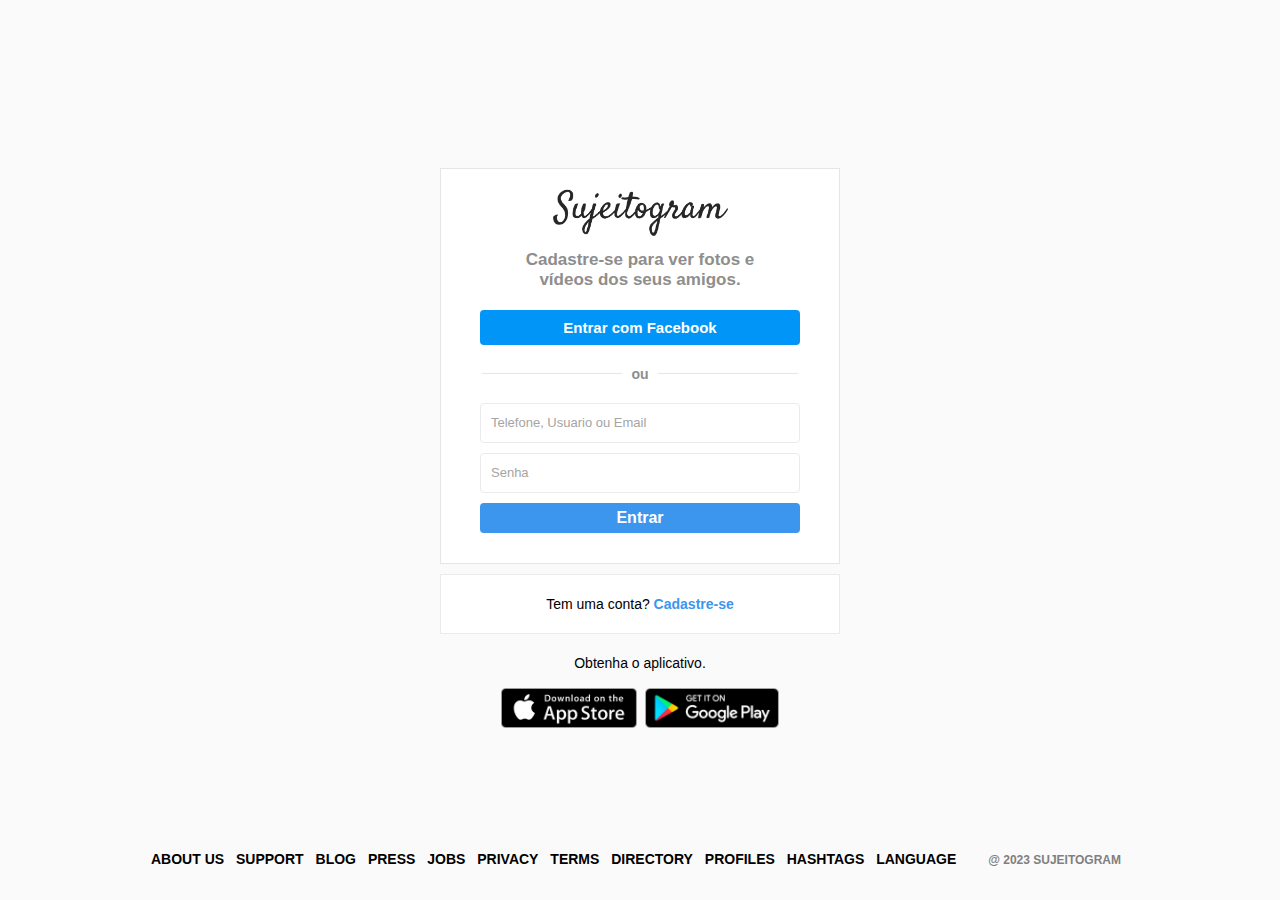
==== signup.html @ 5b963cbd "mudanças no css" ====
<!DOCTYPE html>
<html lang="pt-br">
  <head>
    <meta charset="UTF-8" />
    <meta http-equiv="x-ua-Compatible" content="ie=edge" />
    <meta name="viewport" content="width=device-width, initial-scale=1.0" />
    <title> Faça seu cadastro - Sujeitogram</title>
    <link rel="stylesheet" href="style.css" />
  </head>
  <body>
    <div id="wrapper">
      <!-- AREA CONTAINER-->
      <div id="container-signup">

        <!--  AREA DIREITA-->
        <div class="column ">
          <div class="login-panel">
            <div class="logo">
              <img
                class="logo-img"
                src="./assets/logo.png"
                alt="logo do insta"
              />
            </div>
            <div class="message">
                <span>Cadastre-se para ver fotos e vídeos dos seus amigos.</span>
            </div>
            <button class="cta-button">
                Entrar com Facebook
            </button>
            <div class="divisor-container">
                <div class="line"></div>
                <div class="divisor-tag">ou</div>
                <div class="line"></div>

            </div>

            <form>
              <input
                placeholder="Telefone, Usuario ou Email"
                type="text"
                name="username"
              />
              <input placeholder="Senha" type="password" name="password" />

              <input type="submit" value="Entrar" />
            </form>
          </div>

          <div class="infobox">
            <p>Tem uma conta? <a href="index.html">Cadastre-se</a></p>
          </div>

          <div class="get-app-panel">
            Obtenha o aplicativo.
            <div class="app-buttons">
              <a
                href="https://apps.apple.com/br/app/instagram/id389801252"
                target="_blank"
              >
                <img src="assets/appstore.png" alt="Baixe na appStore" />
              </a>
              <a
                href="https://play.google.com/store/apps/details?id=com.instagram.android&hl=pt_BR&gl=US"
                target="_blank"
              >
                <img src="assets/googleplay.png" alt="Baixe na GooglePlay" />
              </a>
            </div>
          </div>
        </div>
        <!-- FIM AREA DIREITA-->
      </div>
      <!--FIM container -->

      <footer>
        <div>
          <a href="#">About us </a>
          <a href="#">Support </a>
          <a href="#">Blog</a>
          <a href="#">Press </a>
          <a href="#">Jobs </a>
          <a href="#">Privacy</a>
          <a href="#">Terms </a>
          <a href="#">Directory</a>
          <a href="#">Profiles</a>
          <a href="#">Hashtags </a>
          <a href="#">Language</a>
          <div class="text-small">@ 2023 Sujeitogram<a href="#"></a></div>
        </div>
      </footer>
    </div>
  </body>
</html>
---- style.css ----
* {
    box-sizing: border-box;
    margin: 0;
    padding: 0;
}

a {
    text-decoration: none;
    color: #3c96ed;

}

body {
    background: #FAFAFA;
    height: 100%;
    width: 100%;
    margin: 0;
    padding: 0;
    font-family: Arial, Helvetica, sans-serif;
    font-size: 14px;
    line-height: 18px;

}

#wrapper {
    height: 100vh;
}

#container {
    margin: 0 auto;
    min-height: 100%;
    width: 800px;
    display: flex;
    align-items: center;
}

.column {
    flex-grow: 1;
    width: 50%;
}

.left {
    background-image: url(./assets/main-foto.png);
    background-size: 450px;
    background-repeat: no-repeat;
    background-position: center;
    height: 600px;
    margin-bottom: 50px;
}

.right {
    padding-left: 20px;
}

.login-panel {
    background-color: #fff;
    border: 1px solid #e6e6e6;
    text-align: center;
    padding: 20px 0;
}

.logo-img {
    width: 175px;
}

form {
    display: flex;
    flex-direction: column;
    align-items: center;
    justify-content: center;

}

input[type="password"],
input[type="text"] {
    background-color: #ffffff;
    border: 1px solid rgb(236, 234, 234);
    height: 40px;
    border-radius: 4px;
    margin-top: 10px;
    padding: 10px;
    font-size: 13px;
    width: 320px;
    color: #000000;

}

input[type="password"]::placeholder,
input[type="text"]::placeholder {
    color: rgb(165, 164, 164);
}

input[type="password"]::focus,
input[type="text"]::focus {
    outline: 0;
    border: 1px solid #a1a1a1;
}

input[type="submit"] {
    width: 320px;
    margin-top: 10px;
    height: 30px;
    border: 0;
    background-color: #3c96ed;
    border-radius: 4px;
    color: #ffffff;
    font-size: 16px;
    font-weight: bold;
    margin-bottom: 10px;
    cursor: pointer;
}

.infobox {
    background-color: #ffff;
    height: 60px;
    border: 1px solid rgb(236, 234, 234);
    margin: 10px auto 0;
    display: flex;
    justify-content: center;
    align-items: center;
}
.infobox p{
    user-select: none;
}
.infobox p a{
    font-weight: bold;
    user-select: none;
}
.get-app-panel{
    margin-top: 20px;
    text-align: center;
}
.app-buttons{
    margin-top: 16px;
}
.app-buttons img{
    height: 40px;
    padding: 0 2px;
}
footer{
    text-align: center;
    height:50px;
    margin-top: -50px;
}
footer a{
    color:#000000;
    text-transform:uppercase;
    font-weight: bold;
    margin-right: 8px;
}
.text-small{
    font-size:12px;
    font-weight: bold;
    color: grey;
    text-transform:uppercase;
    padding-left: 20px;
    display: inline-block;
}


/*PAGINA SIGNUP*/
#container-signup {
    margin: 0 auto;
    min-height: 100%;
    max-width: 400px;
    display: flex;
    align-items: center;
}
.message{
    margin:10px 70px;
}
.message span{
    text-align: center;
    font-size:17px;
    font-weight: bold;
    line-height:20px;
    color:#8e8e8e;
}
.cta-button{
    width:320px;
    margin:10px 0;
    height: 35px;
    background-color: #0095f6;
    color:#ffffff;
    border:0;
    border-radius: 4px;
    font-size: 15px;
    cursor:pointer;
    font-weight:bold;
}
.divisor-container{
    display:flex;
    justify-content: center;
    align-items: center;
    margin:10px 0;
}
.line{
    height: 1px;
    background-color:#e6e6e6;
    width: 35%;
}
.divisor-tag{
    font-weight: bold;
    margin: 0 2.5%;
    color: #8e8e8e;
    user-select: none;
}
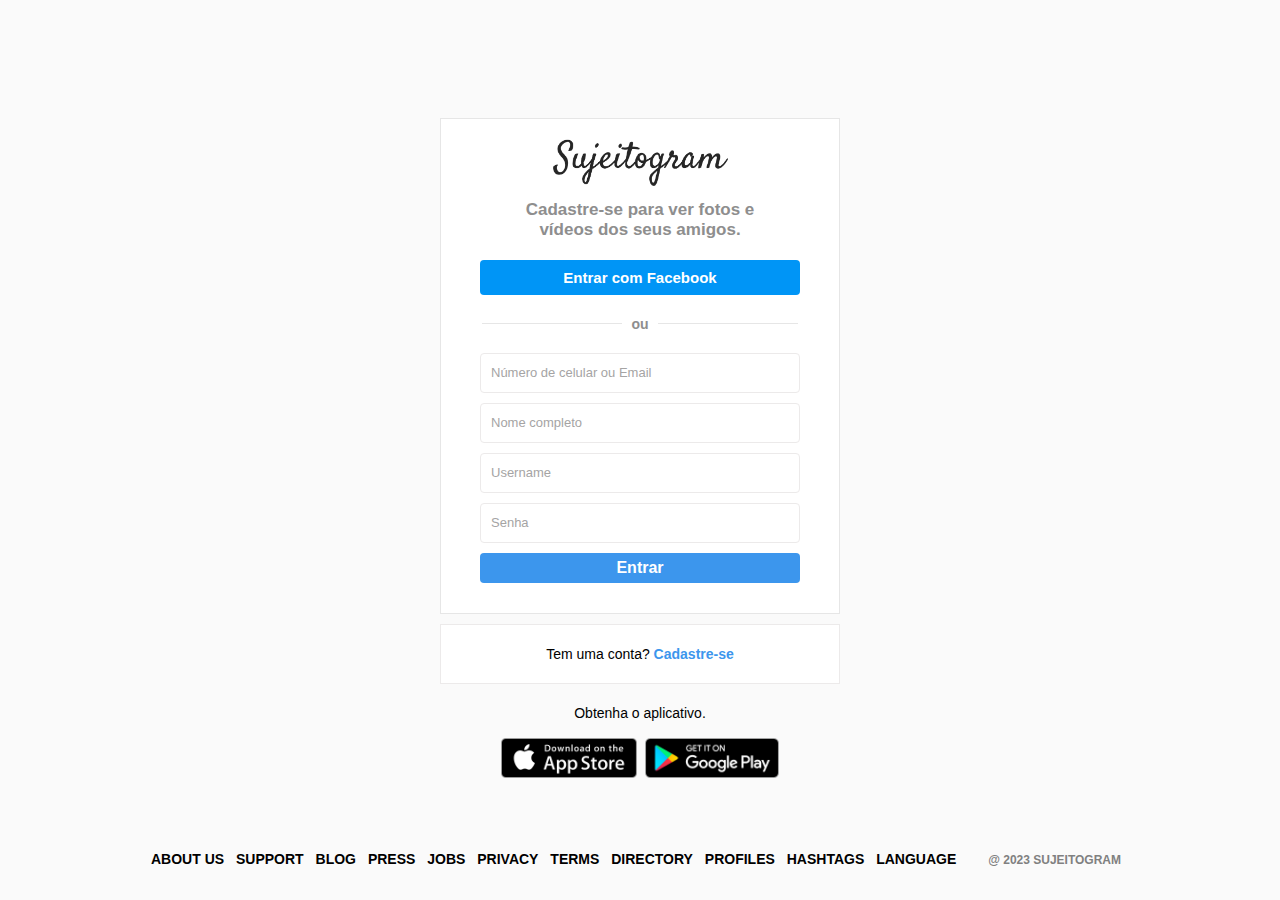
==== commit eb20ba21: "começar a fazer a responsividade" ====
--- a/signup.html
+++ b/signup.html
@@ -4,16 +4,16 @@
     <meta charset="UTF-8" />
     <meta http-equiv="x-ua-Compatible" content="ie=edge" />
     <meta name="viewport" content="width=device-width, initial-scale=1.0" />
-    <title> Faça seu cadastro - Sujeitogram</title>
+    <title>Faça seu cadastro - Sujeitogram</title>
     <link rel="stylesheet" href="style.css" />
   </head>
+
   <body>
     <div id="wrapper">
       <!-- AREA CONTAINER-->
       <div id="container-signup">
-
         <!--  AREA DIREITA-->
-        <div class="column ">
+        <div class="column">
           <div class="login-panel">
             <div class="logo">
               <img
@@ -23,25 +23,20 @@
               />
             </div>
             <div class="message">
-                <span>Cadastre-se para ver fotos e vídeos dos seus amigos.</span>
+              <span>Cadastre-se para ver fotos e vídeos dos seus amigos.</span>
             </div>
-            <button class="cta-button">
-                Entrar com Facebook
-            </button>
+            <button class="cta-button">Entrar com Facebook</button>
             <div class="divisor-container">
-                <div class="line"></div>
-                <div class="divisor-tag">ou</div>
-                <div class="line"></div>
-
+              <div class="line"></div>
+              <div class="divisor-tag">ou</div>
+              <div class="line"></div>
             </div>
 
             <form>
-              <input
-                placeholder="Telefone, Usuario ou Email"
-                type="text"
-                name="username"
-              />
-              <input placeholder="Senha" type="password" name="password" />
+              <input placeholder="Número de celular ou Email"type="text" name="email"/>
+              <input placeholder="Nome completo"type="text" name="name"/>
+              <input placeholder="Username"type="text" name="username"/>
+              <input placeholder="Senha" type="password" name="password" />  
 
               <input type="submit" value="Entrar" />
             </form>
@@ -91,4 +86,11 @@
       </footer>
     </div>
   </body>
-</html>+</html>
+  
+               
+               
+
+              
+
+              